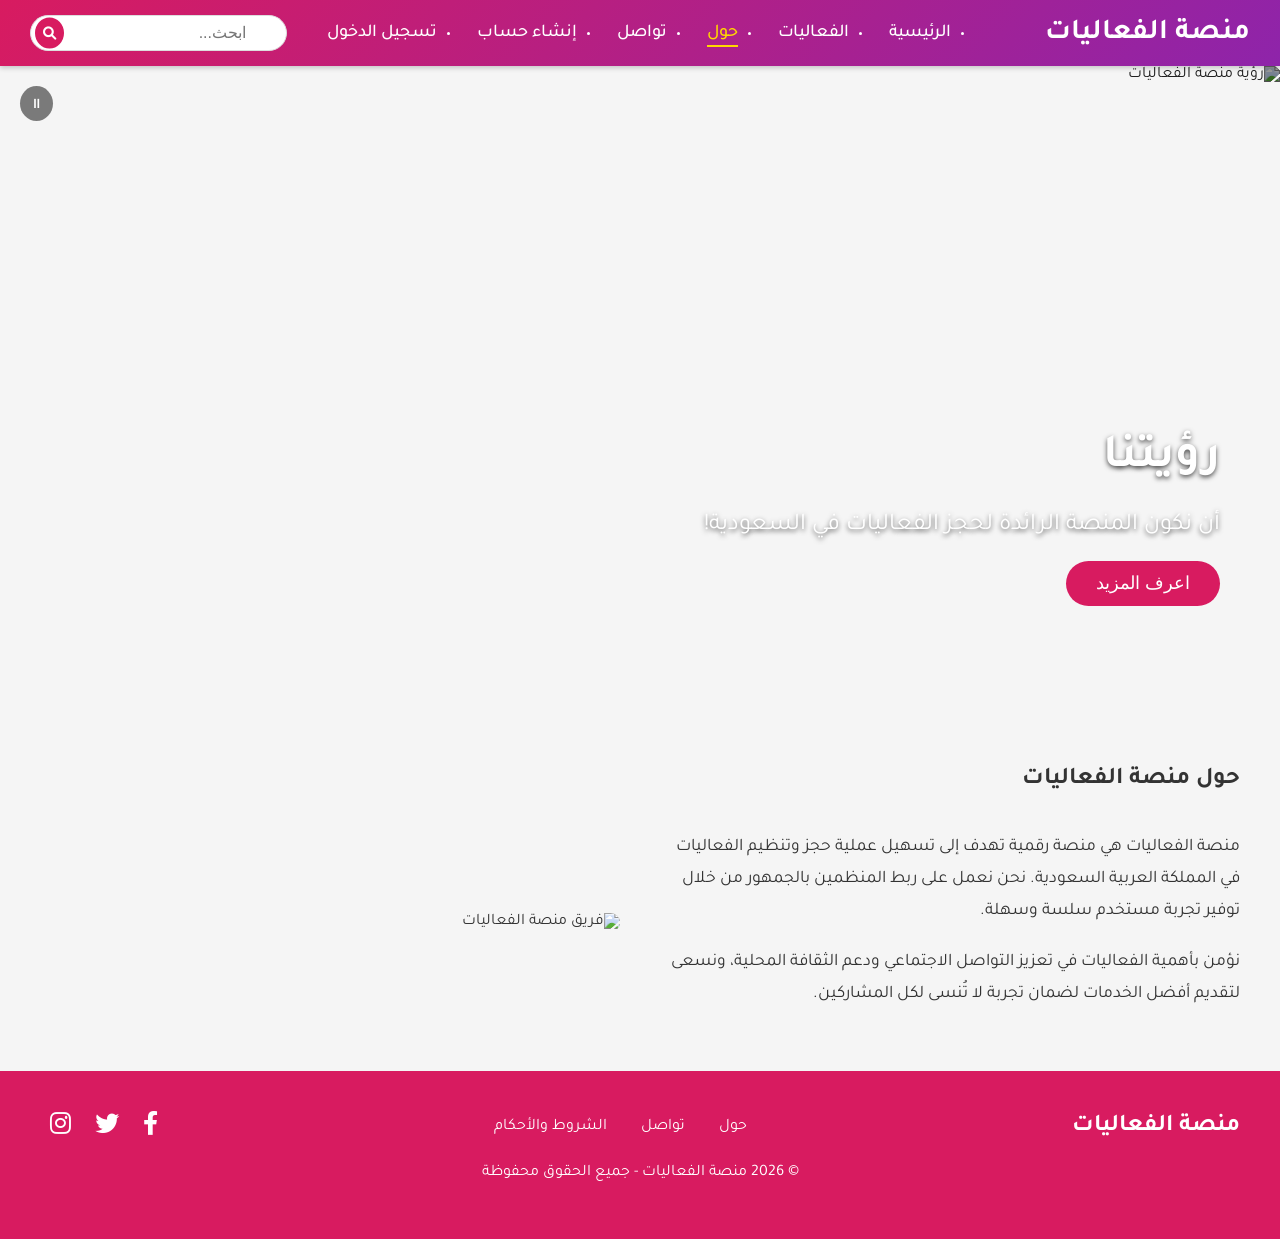
==== about.html @ 71f88ecf "Initial commit" ====
<!DOCTYPE html>
<html lang="ar">
<head>
    <meta charset="UTF-8" />
    <meta name="viewport" content="width=device-width, initial-scale=1.0" />
    <meta name="description" content="تعرف على منصة الفعاليات ومهمتنا ورؤيتنا" />
    <meta name="keywords" content="حول منصة الفعاليات, رؤية, مهمة" />
    <title data-lang-ar="حول - منصة الفعاليات" data-lang-en="About - Events Platform">حول - منصة الفعاليات</title>
    <link rel="stylesheet" href="https://fonts.googleapis.com/css2?family=Tajawal:wght@400;500;700&display=swap" />
    <link rel="stylesheet" href="https://cdnjs.cloudflare.com/ajax/libs/font-awesome/6.0.0-beta3/css/all.min.css" />
    <link rel="stylesheet" href="styles.css" />
</head>
<body>
    <header>
        <div class="logo">
            <h1 data-lang-ar="منصة الفعاليات" data-lang-en="Events Platform">منصة الفعاليات</h1>
        </div>
        <nav aria-label="التنقل الرئيسي">
            <ul>
                <li><a href="index.html" data-lang-ar="الرئيسية" data-lang-en="Home">الرئيسية</a></li>
                <li><a href="events.html" data-lang-ar="الفعاليات" data-lang-en="Events">الفعاليات</a></li>
                <li><a href="about.html" class="active" data-lang-ar="حول" data-lang-en="About">حول</a></li>
                <li><a href="contact.html" data-lang-ar="تواصل" data-lang-en="Contact">تواصل</a></li>
                <li><a href="signup.html" data-lang-ar="إنشاء حساب" data-lang-en="Sign Up">إنشاء حساب</a></li>
                <li><a href="login.html" data-lang-ar="تسجيل الدخول" data-lang-en="Login">تسجيل الدخول</a></li>
            </ul>
            <div class="header-search">
                <input type="text" id="header-search" placeholder="ابحث..." aria-label="البحث في الموقع" data-lang-ar-placeholder="ابحث..." data-lang-en-placeholder="Search..." />
                <button class="btn-search" aria-label="بحث"><i class="fas fa-search"></i></button>
            </div>
            <!-- <div class="language-switcher">
                <select id="language-switcher" aria-label="اختيار اللغة">
                    <option value="ar">عربي</option>
                    <option value="en">English</option>
                </select>
            </div> -->
        </nav>
    </header>

    <main>
        <section id="about-slider" class="slider-container" aria-label="سلايدر حول المنصة">
            <button class="pause-slider" aria-label="إيقاف السلايدر">⏸</button>
            <div class="slider">
                <div class="slide active">
                    <img src="https://images.unsplash.com/photo-1506152983158-b4a74a01c721" alt="رؤية منصة الفعاليات" loading="lazy" />
                    <div class="slide-caption">
                        <h2 data-lang-ar="رؤيتنا" data-lang-en="Our Vision">رؤيتنا</h2>
                        <p data-lang-ar="أن نكون المنصة الرائدة لحجز الفعاليات في السعودية!" data-lang-en="To be the leading platform for booking events in Saudi Arabia!">أن نكون المنصة الرائدة لحجز الفعاليات في السعودية!</p>
                        <button class="btn" data-lang-ar="اعرف المزيد" data-lang-en="Learn More">اعرف المزيد</button>
                    </div>
                </div>
                <div class="slide">
                    <img src="https://images.unsplash.com/photo-1515169067868-5387ec356754" alt="مهمة منصة الفعاليات" loading="lazy" />
                    <div class="slide-caption">
                        <h2 data-lang-ar="مهمتنا" data-lang-en="Our Mission">مهمتنا</h2>
                        <p data-lang-ar="دعم المجتمع من خلال تنظيم فعاليات ثقافية وترفيهية!" data-lang-en="Support the community by organizing cultural and entertainment events!">دعم المجتمع من خلال تنظيم فعاليات ثقافية وترفيهية!</p>
                        <button class="btn" data-lang-ar="اعرف المزيد" data-lang-en="Learn More">اعرف المزيد</button>
                    </div>
                </div>
            </div>
            <div class="slider-dots" role="tablist"></div>
        </section>

        <section id="about-details" class="container">
            <h2 data-lang-ar="حول منصة الفعاليات" data-lang-en="About Events Platform">حول منصة الفعاليات</h2>
            <div class="about-content">
                <div class="about-text">
                    <p data-lang-ar="منصة الفعاليات هي منصة رقمية تهدف إلى تسهيل عملية حجز وتنظيم الفعاليات في المملكة العربية السعودية. نحن نعمل على ربط المنظمين بالجمهور من خلال توفير تجربة مستخدم سلسة وسهلة." data-lang-en="Events Platform is a digital platform aimed at facilitating the booking and organization of events in Saudi Arabia. We work to connect organizers with the audience through a seamless and easy user experience.">منصة الفعاليات هي منصة رقمية تهدف إلى تسهيل عملية حجز وتنظيم الفعاليات في المملكة العربية السعودية. نحن نعمل على ربط المنظمين بالجمهور من خلال توفير تجربة مستخدم سلسة وسهلة.</p>
                    <p data-lang-ar="نؤمن بأهمية الفعاليات في تعزيز التواصل الاجتماعي ودعم الثقافة المحلية، ونسعى لتقديم أفضل الخدمات لضمان تجربة لا تُنسى لكل المشاركين." data-lang-en="We believe in the importance of events in enhancing social interaction and supporting local culture, and we strive to provide the best services to ensure an unforgettable experience for all participants.">نؤمن بأهمية الفعاليات في تعزيز التواصل الاجتماعي ودعم الثقافة المحلية، ونسعى لتقديم أفضل الخدمات لضمان تجربة لا تُنسى لكل المشاركين.</p>
                </div>
                <div class="about-image">
                    <img src="https://images.unsplash.com/photo-1515169067868-5387ec356754" alt="فريق منصة الفعاليات" loading="lazy" />
                </div>
            </div>
        </section>
    </main>

    <footer>
        <div class="footer-content container">
            <div class="footer-logo">
                <h2 data-lang-ar="منصة الفعاليات" data-lang-en="Events Platform">منصة الفعاليات</h2>
            </div>
            <div class="footer-links">
                <a href="about.html" data-lang-ar="حول" data-lang-en="About">حول</a>
                <a href="contact.html" data-lang-ar="تواصل" data-lang-en="Contact">تواصل</a>
                <a href="terms.html" data-lang-ar="الشروط والأحكام" data-lang-en="Terms and Conditions">الشروط والأحكام</a>
            </div>
            <div class="footer-social">
                <a href="https://facebook.com" aria-label="فيسبوك"><i class="fab fa-facebook-f"></i></a>
                <a href="https://twitter.com" aria-label="تويتر"><i class="fab fa-twitter"></i></a>
                <a href="https://instagram.com" aria-label="إنستغرام"><i class="fab fa-instagram"></i></a>
            </div>
        </div>
        <p data-lang-ar="© 2025 منصة الفعاليات - جميع الحقوق محفوظة" data-lang-en="© 2025 Events Platform - All Rights Reserved">
            © <script>document.write(new Date().getFullYear())</script> منصة الفعاليات - جميع الحقوق محفوظة
        </p>
    </footer>

    <script src="slider.js"></script>
</body>
</html>
---- styles.css ----
/* استيراد الخطوط */
@import url('https://fonts.googleapis.com/css2?family=Tajawal:wght@400;500;700&display=swap');

/* المتغيرات */
:root {
    --primary-color: #d81b60; /* وردي غامق */
    --secondary-color: #8e24aa; /* بنفسجي */
    --accent-color: #ffd700; /* ذهبي */
    --text-color: #333;
    --background-color: #f5f5f5;
}

/* إعدادات عامة */
body {
    font-family: 'Tajawal', sans-serif;
    margin: 0;
    padding: 0;
    background: var(--background-color);
    color: var(--text-color);
    direction: rtl;
}

.container {
    max-width: 1200px;
    margin: 0 auto;
    padding: 0 20px;
}

/* الهيدر */
header {
    background: linear-gradient(135deg, var(--primary-color), var(--secondary-color));
    color: white;
    padding: 15px 30px;
    display: flex;
    justify-content: space-between;
    align-items: center;
    position: sticky;
    top: 0;
    z-index: 1000;
    box-shadow: 0 2px 5px rgba(0, 0, 0, 0.2);
}

.logo h1 {
    font-size: 1.8rem;
    margin: 0;
    color: white;
}

nav {
    display: flex;
    align-items: center;
    gap: 20px;
}

nav ul {
    margin: 0;
    padding: 0;
    display: flex;
    align-items: center;
}

nav ul li {
    margin: 0 20px;
}

nav ul li a {
    color: white;
    text-decoration: none;
    font-size: 18px;
    font-weight: 500;
    position: relative;
    transition: color 0.3s ease;
}

nav ul li a:hover, nav ul li a.active {
    color: var(--accent-color);
}

nav ul li a.active::after {
    content: '';
    position: absolute;
    width: 100%;
    height: 2px;
    background: var(--accent-color);
    bottom: -5px;
    left: 0;
}

/* البحث في الهيدر */
.header-search {
    display: flex;
    align-items: center;
    position: relative;
}

.header-search input {
    padding: 8px 40px 8px 15px;
    border: 1px solid #ddd;
    border-radius: 25px;
    outline: none;
    font-size: 1rem;
    transition: border 0.3s ease;
}

.header-search input:focus {
    border-color: var(--primary-color);
}

.header-search .btn-search {
    position: absolute;
    left: 5px;
    top: 50%;
    transform: translateY(-50%);
    background: var(--primary-color);
    color: white;
    border: none;
    padding: 8px;
    border-radius: 50%;
    cursor: pointer;
    transition: background 0.3s ease;
}

.header-search .btn-search:hover {
    background: var(--secondary-color);
}

/* تبديل اللغة */
.language-switcher select {
    padding: 8px;
    border: none;
    border-radius: 5px;
    background: white;
    color: var(--text-color);
    font-size: 1rem;
    cursor: pointer;
}

/* السلايدر العام */
.slider-container {
    position: relative;
    width: 100%;
    height: 600px;
    overflow: hidden;
    margin-bottom: 40px;
}

.slider {
    width: 100%;
    height: 100%;
}

.slide {
    display: none;
    width: 100%;
    height: 100%;
    position: relative;
}

.slide.active {
    display: block;
    animation: fadeIn 0.5s ease;
}

.slide img {
    width: 100%;
    height: 100%;
    object-fit: cover;
    filter: brightness(60%);
}

.slide-caption {
    position: absolute;
    bottom: 60px;
    right: 60px;
    color: white;
    text-align: right;
    max-width: 600px;
    text-shadow: 0 2px 5px rgba(0, 0, 0, 0.7);
    transform: translateY(20px);
    opacity: 0;
    animation: slideUp 0.5s ease forwards 0.3s;
}

.slide-caption h2 {
    font-size: 3rem;
    margin-bottom: 15px;
}

.slide-caption p {
    font-size: 1.5rem;
    margin-bottom: 20px;
}

.btn {
    background: var(--primary-color);
    color: white;
    padding: 12px 30px;
    border: none;
    border-radius: 25px;
    cursor: pointer;
    font-size: 1.1rem;
    transition: background 0.3s ease, transform 0.3s ease;
}

.btn:hover {
    background: var(--secondary-color);
    transform: translateY(-2px);
}

.slider-dots {
    position: absolute;
    bottom: 20px;
    right: 50%;
    transform: translateX(50%);
    display: flex;
    gap: 10px;
}

.slider-dots .dot {
    width: 12px;
    height: 12px;
    background: rgba(255, 255, 255, 0.5);
    border-radius: 50%;
    cursor: pointer;
    transition: background 0.3s ease;
}

.slider-dots .dot.active {
    background: var(--accent-color);
}

.pause-slider {
    position: absolute;
    top: 20px;
    left: 20px;
    background: rgba(0, 0, 0, 0.5);
    color: white;
    border: none;
    padding: 10px;
    cursor: pointer;
    border-radius: 50%;
    transition: background 0.3s ease;
}

.pause-slider:hover {
    background: var(--primary-color);
}

/* السلايدر الثانوي */
#coming-events {
    padding: 40px 0;
    background: #fff;
}

.secondary-slider {
    position: relative;
    width: 100%;
    height: 400px;
    overflow: hidden;
}

.secondary-slider .slide img {
    height: 300px;
    width: 100%;
    border-radius: 15px;
    object-fit: cover;
}

.secondary-slider .slide-caption {
    bottom: 20px;
    right: 20px;
    max-width: 400px;
    text-shadow: 0 1px 3px rgba(0, 0, 0, 0.5);
}

.secondary-slider .slide-caption h3 {
    font-size: 1.8rem;
}

.secondary-slider .slide-caption p {
    font-size: 1rem;
}

/* قسم البحث */
#search {
    padding: 40px 0;
    text-align: center;
}

#search h2 {
    font-size: 2.5rem;
    margin-bottom: 20px;
}

.search-bar {
    display: flex;
    max-width: 600px;
    margin: 0 auto;
    position: relative;
}

#search-box {
    width: 100%;
    padding: 15px 50px 15px 20px;
    font-size: 1rem;
    border: 1px solid #ddd;
    border-radius: 25px;
    outline: none;
    transition: border 0.3s ease, box-shadow 0.3s ease;
}

#search-box:focus {
    border-color: var(--primary-color);
    box-shadow: 0 0 5px rgba(216, 27, 96, 0.3);
}

.btn-search {
    position: absolute;
    left: 5px;
    top: 50%;
    transform: translateY(-50%);
    background: var(--primary-color);
    color: white;
    border: none;
    padding: 10px 15px;
    border-radius: 50%;
    cursor: pointer;
    transition: background 0.3s ease;
}

.btn-search:hover {
    background: var(--secondary-color);
}

/* النشرة البريدية */
#newsletter {
    padding: 40px 0;
    background: #f9f9f9;
    text-align: center;
    border-radius: 15px;
    margin: 20px 0;
}

.newsletter-form {
    display: flex;
    max-width: 600px;
    margin: 20px auto;
    gap: 10px;
}

.newsletter-form input {
    flex: 1;
    padding: 15px;
    border: 1px solid #ddd;
    border-radius: 25px;
    outline: none;
}

.newsletter-form .btn {
    padding: 15px 30px;
}

/* قسم حول */
#about-details {
    padding: 40px 0;
}

.about-content {
    display: flex;
    gap: 40px;
    align-items: center;
}

.about-text {
    flex: 1;
}

.about-text p {
    font-size: 1.1rem;
    line-height: 1.8;
    margin-bottom: 20px;
}

.about-image {
    flex: 1;
}

.about-image img {
    width: 100%;
    border-radius: 15px;
    object-fit: cover;
}

/* قسم الفعاليات */
#events-list {
    padding: 40px 0;
}

.events-grid {
    display: grid;
    grid-template-columns: repeat(auto-fit, minmax(300px, 1fr));
    gap: 20px;
}

.event-card {
    background: white;
    border-radius: 15px;
    overflow: hidden;
    box-shadow: 0 4px 10px rgba(0, 0, 0, 0.1);
    transition: transform 0.3s ease, box-shadow 0.3s ease;
}

.event-card:hover {
    transform: translateY(-10px);
    box-shadow: 0 8px 20px rgba(0, 0, 0, 0.2);
}

.event-card img {
    width: 100%;
    height: 200px;
    object-fit: cover;
}

.event-info {
    padding: 20px;
}

.event-info h3 {
    font-size: 1.5rem;
    margin-bottom: 10px;
    color: var(--primary-color);
}

.event-info p {
    font-size: 1rem;
    color: #666;
    margin-bottom: 10px;
}

/* نموذج التواصل */
#contact-form {
    padding: 40px 0;
    text-align: center;
}

#contact-form h2 {
    font-size: 2.5rem;
    margin-bottom: 20px;
}

#contact-form form {
    max-width: 600px;
    margin: 0 auto;
    display: flex;
    flex-direction: column;
    gap: 20px;
}

.form-group {
    text-align: right;
}

.form-group label {
    font-size: 1.1rem;
    margin-bottom: 5px;
    display: block;
}

.form-group input,
.form-group textarea {
    width: 100%;
    padding: 15px;
    border: 1px solid #ddd;
    border-radius: 10px;
    font-size: 1rem;
    outline: none;
    transition: border 0.3s ease;
}

.form-group input:focus,
.form-group textarea:focus {
    border-color: var(--primary-color);
}

.form-group textarea {
    height: 150px;
    resize: vertical;
}

.form-message {
    margin-top: 10px;
    font-size: 1rem;
    color: green;
}

.form-message.error {
    color: red;
}

/* نموذج إنشاء حساب/تسجيل الدخول */
#auth-section {
    padding: 40px 0;
    text-align: center;
}

.auth-container {
    display: flex;
    gap: 40px;
    justify-content: center;
    flex-wrap: wrap;
}

.auth-form {
    background: white;
    padding: 30px;
    border-radius: 15px;
    box-shadow: 0 4px 10px rgba(0, 0, 0, 0.1);
    max-width: 400px;
    width: 100%;
}

.auth-form h2 {
    font-size: 2rem;
    margin-bottom: 20px;
    color: var(--primary-color);
}

.auth-form form {
    display: flex;
    flex-direction: column;
    gap: 20px;
}

.auth-link {
    margin-top: 15px;
    font-size: 1rem;
    color: var(--text-color);
}

.auth-link a {
    color: var(--primary-color);
    text-decoration: none;
    font-weight: 500;
    transition: color 0.3s ease;
}

.auth-link a:hover {
    color: var(--secondary-color);
}

/* التذييل */
footer {
    background: var(--primary-color);
    color: white;
    padding: 40px 20px;
    text-align: center;
}

.footer-content {
    display: flex;
    justify-content: space-between;
    align-items: center;
    flex-wrap: wrap;
    margin-bottom: 20px;
}

.footer-logo h2 {
    font-size: 1.5rem;
    margin: 0;
}

.footer-links a {
    color: white;
    margin: 0 15px;
    text-decoration: none;
    transition: color 0.3s ease;
}

.footer-links a:hover {
    color: var(--accent-color);
}

.footer-social a {
    color: white;
    margin: 0 10px;
    font-size: 1.5rem;
    transition: color 0.3s ease;
}

.footer-social a:hover {
    color: var(--accent-color);
}

/* الرسوم المتحركة */
@keyframes fadeIn {
    from { opacity: 0; }
    to { opacity: 1; }
}

@keyframes slideUp {
    from { transform: translateY(20px); opacity: 0; }
    to { transform: translateY(0); opacity: 1; }
}

/* الاستجابة */
@media (max-width: 768px) {
    .slider-container {
        height: 400px;
    }

    .slide-caption {
        right: 20px;
        bottom: 20px;
        max-width: 300px;
    }

    .slide-caption h2 {
        font-size: 2rem;
    }

    .slide-caption p {
        font-size: 1rem;
    }

    .secondary-slider {
        height: 300px;
    }

    .secondary-slider .slide img {
        height: 200px;
    }

    .footer-content {
        flex-direction: column;
        gap: 20px;
    }

    nav {
        flex-direction: column;
        gap: 10px;
    }

    nav ul {
        flex-direction: column;
        gap: 10px;
    }

    nav ul li {
        margin: 10px 0;
    }

    .about-content {
        flex-direction: column;
        gap: 20px;
    }

    .auth-container {
        flex-direction: column;
        gap: 20px;
    }

    .auth-form {
        max-width: 100%;
    }
}

@media (max-width: 576px) {
    .slide-caption h2 {
        font-size: 1.5rem;
    }

    .slide-caption p {
        font-size: 0.9rem;
    }

    .btn {
        padding: 10px 20px;
        font-size: 0.9rem;
    }

    .auth-form {
        padding: 20px;
    }

    .auth-form h2 {
        font-size: 1.5rem;
    }

    .auth-link {
        font-size: 0.9rem;
    }
}
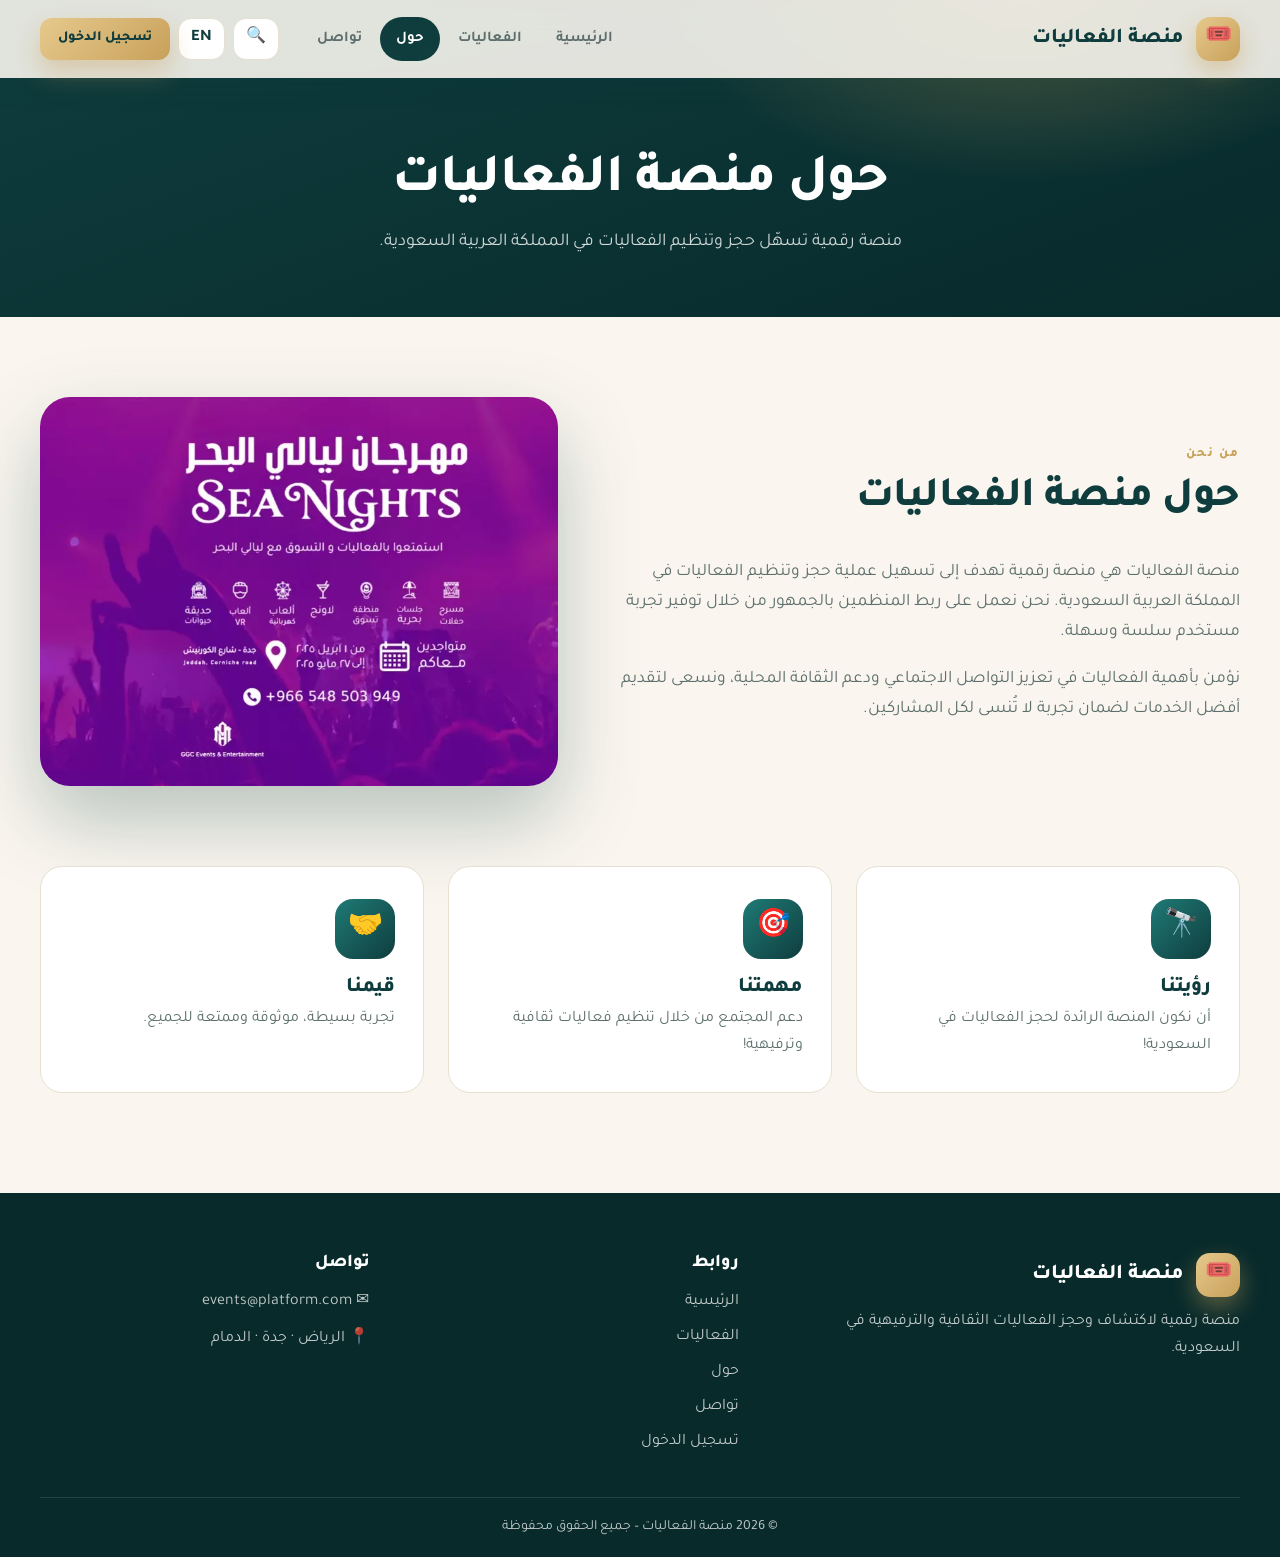
==== commit ff0c13f9: "Premium bilingual redesign: cinematic slider, search, favourites, accounts and ticket booking" ====
--- a/about.html
+++ b/about.html
@@ -1,101 +1,36 @@
 <!DOCTYPE html>
-<html lang="ar">
+<html lang="ar" dir="rtl">
 <head>
-    <meta charset="UTF-8" />
-    <meta name="viewport" content="width=device-width, initial-scale=1.0" />
-    <meta name="description" content="تعرف على منصة الفعاليات ومهمتنا ورؤيتنا" />
-    <meta name="keywords" content="حول منصة الفعاليات, رؤية, مهمة" />
-    <title data-lang-ar="حول - منصة الفعاليات" data-lang-en="About - Events Platform">حول - منصة الفعاليات</title>
-    <link rel="stylesheet" href="https://fonts.googleapis.com/css2?family=Tajawal:wght@400;500;700&display=swap" />
-    <link rel="stylesheet" href="https://cdnjs.cloudflare.com/ajax/libs/font-awesome/6.0.0-beta3/css/all.min.css" />
-    <link rel="stylesheet" href="styles.css" />
+  <meta charset="UTF-8" />
+  <meta name="viewport" content="width=device-width, initial-scale=1.0" />
+  <title>منصة الفعاليات</title>
+  <meta name="description" content="منصة رقمية تسهّل حجز وتنظيم الفعاليات في المملكة العربية السعودية" />
+  <meta name="theme-color" content="#0f3d3e" />
+  <link rel="preconnect" href="https://fonts.googleapis.com" />
+  <link rel="preconnect" href="https://fonts.gstatic.com" crossorigin />
+  <link href="https://fonts.googleapis.com/css2?family=Plus+Jakarta+Sans:wght@400;500;600;700;800&family=Tajawal:wght@400;500;700;800&display=swap" rel="stylesheet" />
+  <link rel="stylesheet" href="styles.css" />
+  <script src="assets/data.js" defer></script>
+  <script src="assets/app.js" defer></script>
 </head>
-<body>
-    <header>
-        <div class="logo">
-            <h1 data-lang-ar="منصة الفعاليات" data-lang-en="Events Platform">منصة الفعاليات</h1>
-        </div>
-        <nav aria-label="التنقل الرئيسي">
-            <ul>
-                <li><a href="index.html" data-lang-ar="الرئيسية" data-lang-en="Home">الرئيسية</a></li>
-                <li><a href="events.html" data-lang-ar="الفعاليات" data-lang-en="Events">الفعاليات</a></li>
-                <li><a href="about.html" class="active" data-lang-ar="حول" data-lang-en="About">حول</a></li>
-                <li><a href="contact.html" data-lang-ar="تواصل" data-lang-en="Contact">تواصل</a></li>
-                <li><a href="signup.html" data-lang-ar="إنشاء حساب" data-lang-en="Sign Up">إنشاء حساب</a></li>
-                <li><a href="login.html" data-lang-ar="تسجيل الدخول" data-lang-en="Login">تسجيل الدخول</a></li>
-            </ul>
-            <div class="header-search">
-                <input type="text" id="header-search" placeholder="ابحث..." aria-label="البحث في الموقع" data-lang-ar-placeholder="ابحث..." data-lang-en-placeholder="Search..." />
-                <button class="btn-search" aria-label="بحث"><i class="fas fa-search"></i></button>
-            </div>
-            <!-- <div class="language-switcher">
-                <select id="language-switcher" aria-label="اختيار اللغة">
-                    <option value="ar">عربي</option>
-                    <option value="en">English</option>
-                </select>
-            </div> -->
-        </nav>
-    </header>
-
-    <main>
-        <section id="about-slider" class="slider-container" aria-label="سلايدر حول المنصة">
-            <button class="pause-slider" aria-label="إيقاف السلايدر">⏸</button>
-            <div class="slider">
-                <div class="slide active">
-                    <img src="https://images.unsplash.com/photo-1506152983158-b4a74a01c721" alt="رؤية منصة الفعاليات" loading="lazy" />
-                    <div class="slide-caption">
-                        <h2 data-lang-ar="رؤيتنا" data-lang-en="Our Vision">رؤيتنا</h2>
-                        <p data-lang-ar="أن نكون المنصة الرائدة لحجز الفعاليات في السعودية!" data-lang-en="To be the leading platform for booking events in Saudi Arabia!">أن نكون المنصة الرائدة لحجز الفعاليات في السعودية!</p>
-                        <button class="btn" data-lang-ar="اعرف المزيد" data-lang-en="Learn More">اعرف المزيد</button>
-                    </div>
-                </div>
-                <div class="slide">
-                    <img src="https://images.unsplash.com/photo-1515169067868-5387ec356754" alt="مهمة منصة الفعاليات" loading="lazy" />
-                    <div class="slide-caption">
-                        <h2 data-lang-ar="مهمتنا" data-lang-en="Our Mission">مهمتنا</h2>
-                        <p data-lang-ar="دعم المجتمع من خلال تنظيم فعاليات ثقافية وترفيهية!" data-lang-en="Support the community by organizing cultural and entertainment events!">دعم المجتمع من خلال تنظيم فعاليات ثقافية وترفيهية!</p>
-                        <button class="btn" data-lang-ar="اعرف المزيد" data-lang-en="Learn More">اعرف المزيد</button>
-                    </div>
-                </div>
-            </div>
-            <div class="slider-dots" role="tablist"></div>
-        </section>
-
-        <section id="about-details" class="container">
-            <h2 data-lang-ar="حول منصة الفعاليات" data-lang-en="About Events Platform">حول منصة الفعاليات</h2>
-            <div class="about-content">
-                <div class="about-text">
-                    <p data-lang-ar="منصة الفعاليات هي منصة رقمية تهدف إلى تسهيل عملية حجز وتنظيم الفعاليات في المملكة العربية السعودية. نحن نعمل على ربط المنظمين بالجمهور من خلال توفير تجربة مستخدم سلسة وسهلة." data-lang-en="Events Platform is a digital platform aimed at facilitating the booking and organization of events in Saudi Arabia. We work to connect organizers with the audience through a seamless and easy user experience.">منصة الفعاليات هي منصة رقمية تهدف إلى تسهيل عملية حجز وتنظيم الفعاليات في المملكة العربية السعودية. نحن نعمل على ربط المنظمين بالجمهور من خلال توفير تجربة مستخدم سلسة وسهلة.</p>
-                    <p data-lang-ar="نؤمن بأهمية الفعاليات في تعزيز التواصل الاجتماعي ودعم الثقافة المحلية، ونسعى لتقديم أفضل الخدمات لضمان تجربة لا تُنسى لكل المشاركين." data-lang-en="We believe in the importance of events in enhancing social interaction and supporting local culture, and we strive to provide the best services to ensure an unforgettable experience for all participants.">نؤمن بأهمية الفعاليات في تعزيز التواصل الاجتماعي ودعم الثقافة المحلية، ونسعى لتقديم أفضل الخدمات لضمان تجربة لا تُنسى لكل المشاركين.</p>
-                </div>
-                <div class="about-image">
-                    <img src="https://images.unsplash.com/photo-1515169067868-5387ec356754" alt="فريق منصة الفعاليات" loading="lazy" />
-                </div>
-            </div>
-        </section>
-    </main>
-
-    <footer>
-        <div class="footer-content container">
-            <div class="footer-logo">
-                <h2 data-lang-ar="منصة الفعاليات" data-lang-en="Events Platform">منصة الفعاليات</h2>
-            </div>
-            <div class="footer-links">
-                <a href="about.html" data-lang-ar="حول" data-lang-en="About">حول</a>
-                <a href="contact.html" data-lang-ar="تواصل" data-lang-en="Contact">تواصل</a>
-                <a href="terms.html" data-lang-ar="الشروط والأحكام" data-lang-en="Terms and Conditions">الشروط والأحكام</a>
-            </div>
-            <div class="footer-social">
-                <a href="https://facebook.com" aria-label="فيسبوك"><i class="fab fa-facebook-f"></i></a>
-                <a href="https://twitter.com" aria-label="تويتر"><i class="fab fa-twitter"></i></a>
-                <a href="https://instagram.com" aria-label="إنستغرام"><i class="fab fa-instagram"></i></a>
-            </div>
-        </div>
-        <p data-lang-ar="© 2025 منصة الفعاليات - جميع الحقوق محفوظة" data-lang-en="© 2025 Events Platform - All Rights Reserved">
-            © <script>document.write(new Date().getFullYear())</script> منصة الفعاليات - جميع الحقوق محفوظة
-        </p>
-    </footer>
-
-    <script src="slider.js"></script>
+<body data-page="about" class="inner">
+  <header id="site-header"></header>
+  <main>
+    <div class="page-head"><div class="container"><h1 data-i18n="about.t"></h1><p data-i18n="about.p"></p></div></div>
+    <section>
+      <div class="container about-grid">
+        <div class="reveal"><div class="sec-head"><div><span class="k" data-i18n="about.h"></span><h2 data-i18n="about.t"></h2></div></div><p data-i18n="about.p1"></p><p data-i18n="about.p2"></p></div>
+        <div class="about-img reveal"><img src="images/sea-nights.jpeg" alt="" /></div>
+      </div>
+    </section>
+    <section style="padding-top:0">
+      <div class="container vm">
+        <div class="step reveal"><div class="ic">🔭</div><h3 data-i18n="vision.t"></h3><p data-i18n="vision.p"></p></div>
+        <div class="step reveal"><div class="ic">🎯</div><h3 data-i18n="mission.t"></h3><p data-i18n="mission.p"></p></div>
+        <div class="step reveal"><div class="ic">🤝</div><h3 data-i18n="val.t"></h3><p data-i18n="val.p"></p></div>
+      </div>
+    </section>
+  </main>
+  <footer id="site-footer"></footer>
 </body>
 </html>
--- a/styles.css
+++ b/styles.css
@@ -1,692 +1,301 @@
-/* استيراد الخطوط */
-@import url('https://fonts.googleapis.com/css2?family=Tajawal:wght@400;500;700&display=swap');
-
-/* المتغيرات */
+/* ==========================================================================
+   Events Platform – منصة الفعاليات
+   Light, elegant design system: deep teal, warm sand and gold. Bilingual (RTL/LTR).
+   ========================================================================== */
 :root {
-    --primary-color: #d81b60; /* وردي غامق */
-    --secondary-color: #8e24aa; /* بنفسجي */
-    --accent-color: #ffd700; /* ذهبي */
-    --text-color: #333;
-    --background-color: #f5f5f5;
+  --ink: #10201f;
+  --muted: #5d6f6c;
+  --teal: #0f3d3e;
+  --teal-2: #17595a;
+  --teal-3: #1f7a76;
+  --sand: #faf6ef;
+  --sand-2: #f2eadb;
+  --paper: #ffffff;
+  --line: #e7dfd0;
+  --gold: #c8a15a;
+  --gold-2: #e6c98d;
+  --coral: #e06c4f;
+  --ok: #2e9c70;
+  --radius: 22px;
+  --shadow: 0 18px 50px rgba(15, 61, 62, 0.12);
+  --shadow-lg: 0 34px 80px rgba(15, 61, 62, 0.28);
+  --font: "Plus Jakarta Sans", "Tajawal", system-ui, -apple-system, "Segoe UI", sans-serif;
+  --font-ar: "Tajawal", "Plus Jakarta Sans", system-ui, sans-serif;
 }
-
-/* إعدادات عامة */
-body {
-    font-family: 'Tajawal', sans-serif;
-    margin: 0;
-    padding: 0;
-    background: var(--background-color);
-    color: var(--text-color);
-    direction: rtl;
+* { box-sizing: border-box; }
+html { scroll-behavior: smooth; }
+body { margin: 0; font-family: var(--font); color: var(--ink); background: var(--sand); line-height: 1.7; -webkit-font-smoothing: antialiased; }
+html[lang="ar"] body { font-family: var(--font-ar); }
+img { max-width: 100%; display: block; }
+a { color: inherit; text-decoration: none; }
+button, input, select, textarea { font: inherit; }
+h1, h2, h3, h4 { margin: 0; line-height: 1.2; font-weight: 800; letter-spacing: -0.01em; }
+.container { width: min(1200px, 100% - 40px); margin-inline: auto; }
+.ltr { direction: ltr; unicode-bidi: embed; }
+
+.progress { position: fixed; inset: 0 0 auto 0; z-index: 300; height: 3px; background: linear-gradient(90deg, var(--gold), var(--coral)); transform: scaleX(0); transform-origin: left; }
+html[dir="rtl"] .progress { transform-origin: right; }
+
+/* ---------- Header ---------- */
+.site-header { position: fixed; inset: 0 0 auto 0; z-index: 200; transition: background 0.3s, box-shadow 0.3s, backdrop-filter 0.3s; }
+.site-header.solid, body.inner .site-header { background: rgba(250, 246, 239, 0.9); backdrop-filter: saturate(1.5) blur(14px); box-shadow: 0 8px 30px rgba(15, 61, 62, 0.08); }
+.nav { display: flex; align-items: center; gap: 22px; height: 78px; }
+.brand { display: flex; align-items: center; gap: 12px; font-weight: 800; font-size: 21px; color: #fff; transition: color 0.3s; }
+.site-header.solid .brand, body.inner .brand { color: var(--teal); }
+.brand-mark { display: grid; place-items: center; width: 44px; height: 44px; font-size: 22px; border-radius: 14px; background: linear-gradient(135deg, var(--gold-2), var(--gold)); box-shadow: 0 10px 24px rgba(200, 161, 90, 0.45); }
+.nav ul { display: flex; gap: 2px; margin: 0; margin-inline-start: auto; padding: 0; list-style: none; }
+.nav ul a { display: block; padding: 9px 16px; font-weight: 700; font-size: 15px; color: rgba(255, 255, 255, 0.88); border-radius: 999px; transition: all 0.2s; }
+.site-header.solid .nav ul a, body.inner .nav ul a { color: var(--muted); }
+.nav ul a:hover { background: rgba(255, 255, 255, 0.16); color: #fff; }
+.site-header.solid .nav ul a:hover, body.inner .nav ul a:hover { background: var(--sand-2); color: var(--teal); }
+.nav ul a.active { color: var(--teal); background: #fff; }
+.site-header.solid .nav ul a.active, body.inner .nav ul a.active { color: #fff; background: var(--teal); }
+.nav-tools { display: flex; align-items: center; gap: 8px; }
+.icon-btn { display: grid; place-items: center; min-width: 42px; height: 42px; padding: 0 12px; font-size: 16px; font-weight: 800; color: #fff; cursor: pointer; border: 1px solid rgba(255, 255, 255, 0.35); border-radius: 13px; background: rgba(255, 255, 255, 0.12); transition: all 0.2s; }
+.site-header.solid .icon-btn, body.inner .icon-btn { color: var(--teal); border-color: var(--line); background: #fff; }
+.icon-btn:hover { transform: translateY(-2px); }
+.user-chip { position: relative; }
+.avatar { display: grid; place-items: center; width: 42px; height: 42px; font-weight: 800; color: #fff; cursor: pointer; border: 0; border-radius: 50%; background: linear-gradient(135deg, var(--teal-3), var(--teal)); box-shadow: 0 8px 20px rgba(15, 61, 62, 0.35); }
+.menu { position: absolute; inset-inline-end: 0; top: 52px; display: none; min-width: 220px; padding: 8px; border: 1px solid var(--line); border-radius: 16px; background: #fff; box-shadow: var(--shadow); }
+.menu.open { display: block; animation: pop 0.2s; }
+.menu a, .menu button { display: block; width: 100%; padding: 10px 14px; text-align: start; font-weight: 700; color: var(--ink); cursor: pointer; border: 0; border-radius: 10px; background: transparent; }
+.menu a:hover, .menu button:hover { background: var(--sand); }
+.menu .who { padding: 10px 14px; color: var(--muted); font-size: 13.5px; border-bottom: 1px solid var(--line); margin-bottom: 6px; }
+.burger { display: none; }
+
+/* ---------- Buttons ---------- */
+.btn { display: inline-flex; align-items: center; justify-content: center; gap: 9px; padding: 13px 26px; font-weight: 800; font-size: 15.5px; color: #fff; cursor: pointer; border: 0; border-radius: 14px; background: linear-gradient(135deg, var(--teal-3), var(--teal)); box-shadow: 0 12px 26px rgba(15, 61, 62, 0.3); transition: transform 0.18s, box-shadow 0.18s, filter 0.18s; }
+.btn:hover { transform: translateY(-3px); box-shadow: 0 18px 34px rgba(15, 61, 62, 0.36); }
+.btn:active { transform: scale(0.97); }
+.btn.gold { color: var(--teal); background: linear-gradient(135deg, var(--gold-2), var(--gold)); box-shadow: 0 12px 26px rgba(200, 161, 90, 0.4); }
+.btn.ghost { color: var(--teal); border: 1.5px solid var(--line); background: #fff; box-shadow: none; }
+.btn.glass { border: 1px solid rgba(255, 255, 255, 0.4); background: rgba(255, 255, 255, 0.14); box-shadow: none; backdrop-filter: blur(8px); }
+.btn.sm { padding: 9px 18px; font-size: 14px; border-radius: 12px; }
+.btn.full { width: 100%; }
+
+/* ---------- Hero slider ---------- */
+.hero { position: relative; height: min(88vh, 720px); min-height: 560px; overflow: hidden; color: #fff; background: var(--teal); }
+.slide { position: absolute; inset: 0; opacity: 0; visibility: hidden; transition: opacity 1s, visibility 1s; }
+.slide.active { opacity: 1; visibility: visible; }
+.slide .bg { position: absolute; inset: -40px; filter: blur(34px) saturate(1.3); opacity: 0.9; }
+.slide .bg img, .slide .bg .art { position: absolute; inset: 0; width: 100%; height: 100%; object-fit: cover; }
+.slide.active .bg { animation: drift 12s ease-in-out infinite alternate; }
+@keyframes drift { to { transform: scale(1.12) translate(1.5%, 1%); } }
+.slide::after { content: ""; position: absolute; inset: 0; background: linear-gradient(180deg, rgba(6, 28, 29, 0.5) 0%, rgba(6, 28, 29, 0.35) 45%, rgba(6, 28, 29, 0.92) 100%); }
+.sl-grid { position: absolute; z-index: 3; inset: 0; left: 0; right: 0; display: grid; grid-template-columns: 1fr 1.05fr; gap: 48px; align-items: center; padding: 96px 0 150px; }
+.slide-caption { position: relative; }
+.sl-poster { position: relative; overflow: hidden; aspect-ratio: 16 / 7; border-radius: 26px; border: 1px solid rgba(255, 255, 255, 0.3); box-shadow: 0 40px 90px rgba(0, 0, 0, 0.5); transform: rotate(-1.5deg); transition: transform 0.6s; }
+html[dir="rtl"] .sl-poster { transform: rotate(1.5deg); }
+.slide.active .sl-poster { animation: posterIn 0.9s both; }
+@keyframes posterIn { from { opacity: 0; transform: translateY(40px) scale(0.94); } }
+.sl-poster img, .sl-poster .art { position: absolute; inset: 0; width: 100%; height: 100%; object-fit: cover; }
+.tag { display: inline-flex; align-items: center; gap: 8px; padding: 6px 16px; font-size: 13.5px; font-weight: 800; color: var(--gold-2); border: 1px solid rgba(230, 201, 141, 0.5); border-radius: 999px; background: rgba(230, 201, 141, 0.1); backdrop-filter: blur(6px); }
+.slide-caption h2 { margin: 16px 0 10px; max-width: 760px; font-size: clamp(36px, 6vw, 68px); }
+.slide-caption p { margin: 0 0 24px; max-width: 560px; font-size: 18px; color: rgba(255, 255, 255, 0.85); }
+.slide-caption .row { display: flex; flex-wrap: wrap; gap: 12px; align-items: center; }
+.meta-pill { display: inline-flex; align-items: center; gap: 8px; padding: 10px 18px; font-weight: 700; font-size: 14.5px; border-radius: 14px; background: rgba(255, 255, 255, 0.14); backdrop-filter: blur(8px); }
+.slide-ctl { position: absolute; z-index: 5; top: 50%; display: grid; place-items: center; width: 54px; height: 54px; margin-top: -27px; font-size: 22px; color: #fff; cursor: pointer; border: 1px solid rgba(255, 255, 255, 0.35); border-radius: 50%; background: rgba(255, 255, 255, 0.12); backdrop-filter: blur(8px); transition: all 0.2s; }
+.slide-ctl:hover { background: var(--gold); color: var(--teal); transform: scale(1.1); }
+.slide-ctl.prev { inset-inline-start: 22px; } .slide-ctl.next { inset-inline-end: 22px; }
+.dots { position: absolute; z-index: 5; bottom: 100px; inset-inline: 0; display: flex; justify-content: center; align-items: center; gap: 10px; }
+.dot { position: relative; width: 38px; height: 5px; overflow: hidden; padding: 0; cursor: pointer; border: 0; border-radius: 5px; background: rgba(255, 255, 255, 0.3); }
+.dot i { position: absolute; inset: 0; background: var(--gold-2); transform: scaleX(0); transform-origin: left; }
+html[dir="rtl"] .dot i { transform-origin: right; }
+.dot.active i { animation: fill var(--dur, 6s) linear forwards; }
+.dot.done i { transform: scaleX(1); }
+.paused .dot.active i { animation-play-state: paused; }
+@keyframes fill { to { transform: scaleX(1); } }
+.pause { position: absolute; z-index: 5; bottom: 88px; inset-inline-end: 28px; width: 40px; height: 40px; color: #fff; cursor: pointer; border: 1px solid rgba(255, 255, 255, 0.35); border-radius: 50%; background: rgba(255, 255, 255, 0.12); }
+
+/* ---------- Quick search card ---------- */
+.quick { position: relative; z-index: 10; margin-top: -64px; }
+.quick-card { display: grid; grid-template-columns: 1.4fr 1fr 1fr auto; gap: 12px; padding: 16px; border: 1px solid var(--line); border-radius: 26px; background: #fff; box-shadow: var(--shadow); }
+.f { display: block; } .f label { display: block; margin: 0 6px 4px; font-size: 12.5px; font-weight: 800; color: var(--muted); }
+input, select, textarea { width: 100%; padding: 13px 16px; color: var(--ink); border: 1.5px solid var(--line); border-radius: 14px; background: var(--sand); outline: none; transition: border-color 0.2s, box-shadow 0.2s, background 0.2s; }
+input:focus, select:focus, textarea:focus { border-color: var(--gold); background: #fff; box-shadow: 0 0 0 4px rgba(200, 161, 90, 0.2); }
+textarea { min-height: 130px; resize: vertical; }
+.quick-card .btn { align-self: end; height: 50px; }
+
+/* ---------- Sections ---------- */
+section { padding: 80px 0; }
+.sec-head { display: flex; align-items: flex-end; justify-content: space-between; gap: 18px; margin-bottom: 34px; }
+.sec-head .k { font-size: 13px; font-weight: 800; letter-spacing: 0.12em; text-transform: uppercase; color: var(--gold); }
+.sec-head h2 { margin-top: 6px; font-size: clamp(28px, 4vw, 42px); color: var(--teal); }
+.sec-head p { margin: 8px 0 0; color: var(--muted); max-width: 560px; }
+.center { text-align: center; justify-content: center; } .center p { margin-inline: auto; }
+
+.cats { display: grid; grid-template-columns: repeat(auto-fit, minmax(170px, 1fr)); gap: 16px; }
+.cat { padding: 26px 20px; text-align: center; cursor: pointer; border: 1px solid var(--line); border-radius: var(--radius); background: #fff; transition: all 0.3s; }
+.cat:hover { transform: translateY(-8px); border-color: var(--gold); box-shadow: var(--shadow); }
+.cat span { display: grid; place-items: center; width: 62px; height: 62px; margin: 0 auto 12px; font-size: 30px; border-radius: 20px; background: linear-gradient(135deg, var(--sand), var(--sand-2)); }
+.cat b { display: block; font-size: 17px; color: var(--teal); } .cat small { color: var(--muted); }
+
+/* ---------- Event cards ---------- */
+.grid { display: grid; grid-template-columns: repeat(auto-fill, minmax(262px, 1fr)); gap: 24px; }
+.card { position: relative; display: flex; flex-direction: column; overflow: hidden; border: 1px solid var(--line); border-radius: var(--radius); background: #fff; transition: transform 0.3s, box-shadow 0.3s, border-color 0.3s; animation: rise 0.5s both; }
+.card:hover { transform: translateY(-9px); border-color: var(--gold); box-shadow: var(--shadow); }
+@keyframes rise { from { opacity: 0; transform: translateY(26px); } }
+.poster { position: relative; aspect-ratio: 16 / 9.4; overflow: hidden; background: var(--teal); }
+.poster img { width: 100%; height: 100%; object-fit: cover; transition: transform 0.7s; }
+.card:hover .poster img { transform: scale(1.08); }
+.art { display: grid; place-items: center; background: linear-gradient(135deg, var(--c1, var(--teal-2)), var(--c2, var(--teal))); }
+.art::before { content: ""; position: absolute; inset: 0; background: radial-gradient(circle at 80% 20%, rgba(255, 255, 255, 0.25), transparent 45%), repeating-linear-gradient(45deg, rgba(255, 255, 255, 0.05) 0 14px, transparent 14px 28px); }
+.art b { position: relative; font-size: 64px; filter: drop-shadow(0 10px 20px rgba(0, 0, 0, 0.3)); }
+.badge { position: absolute; top: 14px; inset-inline-start: 14px; z-index: 2; padding: 5px 14px; font-size: 12.5px; font-weight: 800; color: var(--teal); border-radius: 999px; background: rgba(255, 255, 255, 0.92); box-shadow: 0 6px 16px rgba(0, 0, 0, 0.18); }
+.heart { position: absolute; top: 12px; inset-inline-end: 12px; z-index: 2; display: grid; place-items: center; width: 40px; height: 40px; font-size: 18px; color: var(--muted); cursor: pointer; border: 0; border-radius: 50%; background: rgba(255, 255, 255, 0.92); transition: transform 0.2s; }
+.heart:hover { transform: scale(1.15); }
+.heart.on { color: var(--coral); animation: beat 0.4s; }
+@keyframes beat { 40% { transform: scale(1.35); } }
+.card-body { display: flex; flex-direction: column; flex: 1; gap: 6px; padding: 18px 20px 20px; }
+.card-body h3 { font-size: 20px; color: var(--teal); }
+.line { display: flex; align-items: center; gap: 8px; margin: 0; font-size: 14.5px; color: var(--muted); }
+.card-foot { display: flex; align-items: center; justify-content: space-between; margin-top: auto; padding-top: 14px; }
+
+/* ---------- Steps / stats / CTA ---------- */
+.steps { display: grid; grid-template-columns: repeat(auto-fit, minmax(240px, 1fr)); gap: 24px; counter-reset: s; }
+.step { position: relative; padding: 32px 28px; border: 1px solid var(--line); border-radius: var(--radius); background: #fff; transition: all 0.3s; }
+.step:hover { transform: translateY(-6px); box-shadow: var(--shadow); }
+.step::after { counter-increment: s; content: "0" counter(s); position: absolute; top: 14px; inset-inline-end: 22px; font-size: 54px; font-weight: 800; color: var(--sand-2); }
+.step .ic { display: grid; place-items: center; width: 60px; height: 60px; margin-bottom: 16px; font-size: 28px; border-radius: 18px; background: linear-gradient(135deg, var(--teal-3), var(--teal)); }
+.step h3 { margin-bottom: 6px; font-size: 21px; color: var(--teal); } .step p { margin: 0; color: var(--muted); }
+.band { position: relative; overflow: hidden; color: #fff; background: radial-gradient(500px 300px at 90% 0%, rgba(200, 161, 90, 0.3), transparent 60%), linear-gradient(135deg, var(--teal), #082a2b); }
+.stats { display: grid; grid-template-columns: repeat(auto-fit, minmax(190px, 1fr)); gap: 24px; text-align: center; }
+.stats b { display: block; font-size: 56px; line-height: 1.1; color: var(--gold-2); }
+.stats span { font-weight: 700; color: rgba(255, 255, 255, 0.8); }
+.cta-box { position: relative; overflow: hidden; padding: 60px 36px; text-align: center; color: #fff; border-radius: 34px; background: linear-gradient(135deg, var(--teal-2), var(--teal)); box-shadow: var(--shadow-lg); }
+.cta-box::before { content: ""; position: absolute; width: 340px; height: 340px; top: -150px; inset-inline-start: -90px; border-radius: 50%; background: rgba(200, 161, 90, 0.2); }
+.cta-box h2 { position: relative; font-size: clamp(28px, 4vw, 42px); } .cta-box p { position: relative; max-width: 540px; margin: 12px auto 26px; color: rgba(255, 255, 255, 0.82); }
+.news { display: flex; position: relative; max-width: 520px; margin: 0 auto; gap: 10px; }
+.news input { background: #fff; border-color: transparent; }
+
+/* ---------- Page header / events page ---------- */
+.page-head { padding: 150px 0 60px; text-align: center; color: #fff; background: radial-gradient(600px 300px at 80% 0%, rgba(200, 161, 90, 0.35), transparent 60%), linear-gradient(160deg, var(--teal), #082a2b); }
+.page-head h1 { font-size: clamp(34px, 5vw, 54px); } .page-head p { max-width: 600px; margin: 12px auto 0; color: rgba(255, 255, 255, 0.8); font-size: 18px; }
+.toolbar { position: sticky; top: 78px; z-index: 50; margin: -34px 0 30px; padding: 14px; border: 1px solid var(--line); border-radius: 24px; background: rgba(255, 255, 255, 0.94); backdrop-filter: blur(12px); box-shadow: var(--shadow); }
+.tb-row { display: flex; flex-wrap: wrap; gap: 12px; align-items: center; }
+.tb-row .grow { flex: 1; min-width: 220px; }
+.tb-row select { width: auto; min-width: 150px; }
+.chips { display: flex; gap: 8px; margin-top: 12px; overflow-x: auto; scrollbar-width: none; }
+.chips::-webkit-scrollbar { display: none; }
+.chip { flex: none; padding: 7px 16px; font-weight: 800; font-size: 13.5px; color: var(--muted); cursor: pointer; border: 1.5px solid var(--line); border-radius: 999px; background: #fff; transition: all 0.2s; }
+.chip:hover { color: var(--teal); border-color: var(--teal-3); }
+.chip.on { color: #fff; border-color: transparent; background: linear-gradient(135deg, var(--teal-3), var(--teal)); box-shadow: 0 8px 18px rgba(15, 61, 62, 0.28); }
+.count-bar { display: flex; align-items: baseline; justify-content: space-between; margin-bottom: 22px; }
+.count-bar b { font-size: 26px; color: var(--teal); } .count-bar span { color: var(--muted); font-weight: 700; }
+.empty { display: none; padding: 70px 20px; text-align: center; color: var(--muted); border: 2px dashed var(--line); border-radius: var(--radius); }
+.empty.show { display: block; } .empty b { display: block; margin-bottom: 4px; font-size: 24px; color: var(--teal); }
+
+/* ---------- Modal / drawer ---------- */
+.modal { position: fixed; inset: 0; z-index: 400; display: none; place-items: center; padding: 18px; background: rgba(6, 28, 29, 0.66); backdrop-filter: blur(6px); }
+.modal.open { display: grid; animation: fade 0.25s; }
+.modal-card { position: relative; width: min(640px, 100%); max-height: 92vh; overflow: auto; border-radius: 28px; background: #fff; box-shadow: var(--shadow-lg); animation: pop 0.35s cubic-bezier(0.2, 1.2, 0.4, 1); }
+.modal-card .head { position: relative; height: 200px; overflow: hidden; background: var(--teal); }
+.modal-card .head img, .modal-card .head .art { position: absolute; inset: 0; width: 100%; height: 100%; object-fit: cover; }
+.modal-card .head::after { content: ""; position: absolute; inset: 0; background: linear-gradient(180deg, transparent 40%, rgba(6, 28, 29, 0.7)); }
+.modal-body { padding: 26px 30px 30px; }
+.modal-body h2 { font-size: 28px; color: var(--teal); }
+.modal-body .sub { margin: 6px 0 18px; color: var(--muted); }
+.x { position: absolute; z-index: 4; top: 14px; inset-inline-end: 14px; width: 40px; height: 40px; font-size: 17px; cursor: pointer; border: 0; border-radius: 12px; background: rgba(255, 255, 255, 0.92); }
+.info { display: grid; grid-template-columns: 1fr 1fr; gap: 10px; margin-bottom: 18px; }
+.info div { padding: 12px 14px; border-radius: 14px; background: var(--sand); font-weight: 700; } .info small { display: block; color: var(--muted); font-weight: 600; }
+.stepper { display: flex; align-items: center; gap: 12px; margin: 6px 0 18px; }
+.stepper button { width: 46px; height: 46px; font-size: 22px; cursor: pointer; border: 1.5px solid var(--line); border-radius: 14px; background: #fff; }
+.stepper output { min-width: 40px; text-align: center; font-size: 24px; font-weight: 800; color: var(--teal); }
+.ticket { position: relative; margin: 10px 0 20px; padding: 24px; color: #fff; border-radius: 22px; background: linear-gradient(135deg, var(--teal-3), var(--teal)); }
+.ticket::before, .ticket::after { content: ""; position: absolute; top: 56%; width: 26px; height: 26px; border-radius: 50%; background: #fff; }
+.ticket::before { inset-inline-start: -13px; } .ticket::after { inset-inline-end: -13px; }
+.ticket small { letter-spacing: 0.14em; color: var(--gold-2); font-weight: 800; }
+.ticket h4 { margin: 4px 0 12px; font-size: 22px; }
+.ticket .row { display: flex; justify-content: space-between; align-items: center; padding-top: 14px; border-top: 2px dashed rgba(255, 255, 255, 0.4); }
+.code { direction: ltr; font-size: 20px; font-weight: 800; letter-spacing: 0.16em; color: var(--gold-2); }
+.ok-mark { display: grid; place-items: center; width: 64px; height: 64px; margin: 0 auto 12px; font-size: 30px; color: var(--ok); border-radius: 50%; background: rgba(46, 156, 112, 0.14); }
+.lock { padding: 22px; margin-bottom: 18px; text-align: center; border: 1.5px dashed var(--gold); border-radius: 18px; background: rgba(200, 161, 90, 0.1); }
+
+.search-modal { align-items: start; padding-top: 12vh; }
+.search-box { width: min(680px, 100%); border-radius: 24px; background: #fff; box-shadow: var(--shadow-lg); overflow: hidden; animation: pop 0.3s; }
+.search-box input { padding: 20px 24px; font-size: 18px; border: 0; border-radius: 0; border-bottom: 1px solid var(--line); background: #fff; }
+.search-box input:focus { box-shadow: none; }
+.res { display: flex; align-items: center; gap: 14px; padding: 12px 20px; cursor: pointer; transition: background 0.15s; }
+.res:hover, .res.sel { background: var(--sand); }
+.res .th { width: 64px; height: 44px; flex: none; overflow: hidden; border-radius: 10px; background: var(--teal); position: relative; }
+.res .th img { width: 100%; height: 100%; object-fit: cover; }
+.res .th .art b { font-size: 22px; }
+.res b { display: block; color: var(--teal); } .res small { color: var(--muted); }
+.res-empty { padding: 28px; text-align: center; color: var(--muted); }
+@keyframes fade { from { opacity: 0; } } @keyframes pop { from { opacity: 0; transform: scale(0.94) translateY(20px); } }
+
+/* ---------- Auth / forms ---------- */
+.auth { display: grid; grid-template-columns: 1fr 1fr; min-height: 100vh; }
+.auth-side { position: relative; display: flex; flex-direction: column; justify-content: flex-end; overflow: hidden; padding: 60px; color: #fff; background: radial-gradient(520px 320px at 85% 8%, rgba(200, 161, 90, 0.4), transparent 60%), linear-gradient(160deg, var(--teal-2), #082a2b); }
+.auth-side::before, .auth-side::after { content: ""; position: absolute; border-radius: 50%; border: 1.5px solid rgba(255, 255, 255, 0.14); }
+.auth-side::before { width: 520px; height: 520px; top: -200px; inset-inline-start: -180px; }
+.auth-side::after { width: 380px; height: 380px; bottom: 120px; inset-inline-end: -140px; border-color: rgba(230, 201, 141, 0.3); }
+.auth-side h2, .auth-side p { position: relative; z-index: 1; }
+.auth-side h2 { font-size: clamp(30px, 4vw, 48px); } .auth-side p { max-width: 420px; color: rgba(255, 255, 255, 0.8); font-size: 17px; }
+.auth-main { display: grid; place-items: center; padding: 100px 28px 40px; }
+.auth-card { width: min(440px, 100%); }
+.auth-card h1 { font-size: 34px; color: var(--teal); } .auth-card .sub { margin: 6px 0 26px; color: var(--muted); }
+.fg { margin-bottom: 16px; } .fg label { display: block; margin-bottom: 6px; font-size: 14px; font-weight: 800; color: var(--teal); }
+.fg .err { display: none; margin-top: 5px; font-size: 13px; font-weight: 700; color: var(--coral); }
+.fg.bad input, .fg.bad select, .fg.bad textarea { border-color: var(--coral); box-shadow: 0 0 0 4px rgba(224, 108, 79, 0.15); } .fg.bad .err { display: block; }
+.fg.ok input { border-color: var(--ok); }
+.pw { position: relative; } .pw button { position: absolute; top: 50%; inset-inline-end: 8px; transform: translateY(-50%); padding: 6px 10px; font-size: 13px; font-weight: 800; color: var(--muted); cursor: pointer; border: 0; border-radius: 8px; background: transparent; }
+.meter { height: 6px; margin-top: 8px; overflow: hidden; border-radius: 6px; background: var(--sand-2); } .meter i { display: block; height: 100%; width: 0; border-radius: 6px; background: var(--coral); transition: width 0.3s, background 0.3s; }
+.hint { margin-top: 4px; font-size: 12.5px; color: var(--muted); }
+.alt { margin-top: 20px; text-align: center; color: var(--muted); } .alt a { font-weight: 800; color: var(--teal-3); }
+.note { margin-top: 18px; padding: 12px 14px; font-size: 13px; color: var(--muted); border-radius: 12px; background: var(--sand-2); }
+
+.about-grid { display: grid; grid-template-columns: 1.1fr 0.9fr; gap: 50px; align-items: center; }
+.about-grid p { color: var(--muted); font-size: 17.5px; }
+.about-img { overflow: hidden; border-radius: 30px; box-shadow: var(--shadow-lg); } .about-img img { width: 100%; aspect-ratio: 4 / 3; object-fit: cover; }
+.vm { display: grid; grid-template-columns: repeat(auto-fit, minmax(280px, 1fr)); gap: 24px; }
+.vm .step::after { content: none; }
+.contact-wrap { display: grid; grid-template-columns: 0.8fr 1.2fr; gap: 30px; align-items: start; }
+.info-card { display: flex; gap: 16px; align-items: center; margin-bottom: 14px; padding: 22px; border: 1px solid var(--line); border-radius: 20px; background: #fff; transition: all 0.25s; }
+.info-card:hover { transform: translateX(6px); border-color: var(--gold); } html[dir="rtl"] .info-card:hover { transform: translateX(-6px); }
+.info-card .ic { display: grid; place-items: center; flex: none; width: 52px; height: 52px; font-size: 22px; border-radius: 16px; background: var(--sand); }
+.info-card b { display: block; color: var(--teal); } .info-card span { color: var(--muted); font-size: 14.5px; }
+.panel { padding: 32px; border: 1px solid var(--line); border-radius: 28px; background: #fff; box-shadow: var(--shadow); }
+.faq { max-width: 800px; margin: 0 auto; display: grid; gap: 12px; }
+.faq details { padding: 4px 22px; border: 1px solid var(--line); border-radius: 16px; background: #fff; } .faq details[open] { border-color: var(--gold); box-shadow: var(--shadow); }
+.faq summary { display: flex; justify-content: space-between; gap: 12px; padding: 18px 0; font-weight: 800; font-size: 17px; color: var(--teal); cursor: pointer; list-style: none; }
+.faq summary::after { content: "+"; font-size: 24px; line-height: 1; color: var(--gold); transition: transform 0.25s; } .faq details[open] summary::after { transform: rotate(45deg); }
+.faq summary::-webkit-details-marker { display: none; } .faq p { margin: 0 0 18px; color: var(--muted); }
+
+.booking { display: flex; gap: 18px; align-items: center; padding: 16px; margin-bottom: 16px; border: 1px solid var(--line); border-radius: 20px; background: #fff; animation: rise 0.4s both; }
+.booking .th { position: relative; width: 140px; height: 86px; flex: none; overflow: hidden; border-radius: 14px; background: var(--teal); } .booking .th img { width: 100%; height: 100%; object-fit: cover; }
+.booking .th .art b { font-size: 34px; }
+.booking h3 { font-size: 19px; color: var(--teal); } .booking p { margin: 0; color: var(--muted); font-size: 14.5px; }
+.booking .grow { flex: 1; }
+
+/* ---------- Footer / toast ---------- */
+.site-footer { margin-top: 20px; color: rgba(255, 255, 255, 0.75); background: #082a2b; }
+.foot { display: grid; grid-template-columns: 1.4fr 1fr 1fr; gap: 40px; padding: 60px 0 40px; }
+.site-footer h4 { margin-bottom: 14px; color: #fff; font-size: 18px; } .site-footer p { margin: 0 0 10px; }
+.site-footer ul { margin: 0; padding: 0; list-style: none; display: grid; gap: 8px; } .site-footer a:hover { color: var(--gold-2); }
+.foot-bottom { padding: 18px 0; text-align: center; font-size: 14px; border-top: 1px solid rgba(255, 255, 255, 0.12); }
+.toast { position: fixed; left: 50%; bottom: 28px; z-index: 500; display: flex; align-items: center; gap: 10px; padding: 14px 24px; font-weight: 800; color: #fff; border-radius: 16px; background: var(--teal); box-shadow: var(--shadow-lg); transform: translate(-50%, 140%); transition: transform 0.45s cubic-bezier(0.2, 1.2, 0.4, 1); }
+.toast.show { transform: translate(-50%, 0); } .toast::before { content: "✓"; display: grid; place-items: center; width: 24px; height: 24px; font-size: 13px; border-radius: 50%; background: var(--ok); }
+.toast.error::before { content: "!"; background: var(--coral); }
+.to-top { position: fixed; inset-inline-end: 24px; bottom: 24px; z-index: 90; display: none; width: 46px; height: 46px; font-size: 20px; color: #fff; cursor: pointer; border: 0; border-radius: 50%; background: var(--teal); box-shadow: var(--shadow); } .to-top.show { display: block; }
+
+.reveal { opacity: 0; transform: translateY(30px); transition: opacity 0.8s, transform 0.8s; } .reveal.in { opacity: 1; transform: none; }
+
+/* ---------- Responsive ---------- */
+@media (max-width: 1020px) {
+  .nav ul { position: absolute; top: 78px; inset-inline: 0; display: none; flex-direction: column; margin: 0; padding: 12px 20px 18px; background: var(--sand); border-bottom: 1px solid var(--line); }
+  .nav ul.open { display: flex; } .nav ul a, .site-header .nav ul a { color: var(--ink); }
+  .burger { display: grid; }
+  .nav-tools { margin-inline-start: auto; }
+  .quick-card { grid-template-columns: 1fr 1fr; } .quick-card .btn { grid-column: 1 / -1; }
+  .about-grid, .contact-wrap, .foot { grid-template-columns: 1fr; }
+  .auth { grid-template-columns: 1fr; } .auth-side { display: none; }
 }
-
-.container {
-    max-width: 1200px;
-    margin: 0 auto;
-    padding: 0 20px;
+@media (max-width: 640px) {
+  section { padding: 56px 0; }
+  .quick-card { grid-template-columns: 1fr; }
+  .sl-grid { grid-template-columns: 1fr; gap: 18px; padding: 90px 0 130px; align-content: center; } .sl-poster { order: -1; aspect-ratio: 16 / 8; } .slide-caption h2 { font-size: 30px; } .slide-caption p { display: none; } .slide-ctl { display: none; }
+  .info { grid-template-columns: 1fr; } .booking { flex-direction: column; align-items: flex-start; } .news { flex-direction: column; }
+  .brand span:last-child { display: none; }
 }
-
-/* الهيدر */
-header {
-    background: linear-gradient(135deg, var(--primary-color), var(--secondary-color));
-    color: white;
-    padding: 15px 30px;
-    display: flex;
-    justify-content: space-between;
-    align-items: center;
-    position: sticky;
-    top: 0;
-    z-index: 1000;
-    box-shadow: 0 2px 5px rgba(0, 0, 0, 0.2);
-}
-
-.logo h1 {
-    font-size: 1.8rem;
-    margin: 0;
-    color: white;
-}
-
-nav {
-    display: flex;
-    align-items: center;
-    gap: 20px;
-}
-
-nav ul {
-    margin: 0;
-    padding: 0;
-    display: flex;
-    align-items: center;
-}
-
-nav ul li {
-    margin: 0 20px;
-}
-
-nav ul li a {
-    color: white;
-    text-decoration: none;
-    font-size: 18px;
-    font-weight: 500;
-    position: relative;
-    transition: color 0.3s ease;
-}
-
-nav ul li a:hover, nav ul li a.active {
-    color: var(--accent-color);
-}
-
-nav ul li a.active::after {
-    content: '';
-    position: absolute;
-    width: 100%;
-    height: 2px;
-    background: var(--accent-color);
-    bottom: -5px;
-    left: 0;
-}
-
-/* البحث في الهيدر */
-.header-search {
-    display: flex;
-    align-items: center;
-    position: relative;
-}
-
-.header-search input {
-    padding: 8px 40px 8px 15px;
-    border: 1px solid #ddd;
-    border-radius: 25px;
-    outline: none;
-    font-size: 1rem;
-    transition: border 0.3s ease;
-}
-
-.header-search input:focus {
-    border-color: var(--primary-color);
-}
-
-.header-search .btn-search {
-    position: absolute;
-    left: 5px;
-    top: 50%;
-    transform: translateY(-50%);
-    background: var(--primary-color);
-    color: white;
-    border: none;
-    padding: 8px;
-    border-radius: 50%;
-    cursor: pointer;
-    transition: background 0.3s ease;
-}
-
-.header-search .btn-search:hover {
-    background: var(--secondary-color);
-}
-
-/* تبديل اللغة */
-.language-switcher select {
-    padding: 8px;
-    border: none;
-    border-radius: 5px;
-    background: white;
-    color: var(--text-color);
-    font-size: 1rem;
-    cursor: pointer;
-}
-
-/* السلايدر العام */
-.slider-container {
-    position: relative;
-    width: 100%;
-    height: 600px;
-    overflow: hidden;
-    margin-bottom: 40px;
-}
-
-.slider {
-    width: 100%;
-    height: 100%;
-}
-
-.slide {
-    display: none;
-    width: 100%;
-    height: 100%;
-    position: relative;
-}
-
-.slide.active {
-    display: block;
-    animation: fadeIn 0.5s ease;
-}
-
-.slide img {
-    width: 100%;
-    height: 100%;
-    object-fit: cover;
-    filter: brightness(60%);
-}
-
-.slide-caption {
-    position: absolute;
-    bottom: 60px;
-    right: 60px;
-    color: white;
-    text-align: right;
-    max-width: 600px;
-    text-shadow: 0 2px 5px rgba(0, 0, 0, 0.7);
-    transform: translateY(20px);
-    opacity: 0;
-    animation: slideUp 0.5s ease forwards 0.3s;
-}
-
-.slide-caption h2 {
-    font-size: 3rem;
-    margin-bottom: 15px;
-}
-
-.slide-caption p {
-    font-size: 1.5rem;
-    margin-bottom: 20px;
-}
-
-.btn {
-    background: var(--primary-color);
-    color: white;
-    padding: 12px 30px;
-    border: none;
-    border-radius: 25px;
-    cursor: pointer;
-    font-size: 1.1rem;
-    transition: background 0.3s ease, transform 0.3s ease;
-}
-
-.btn:hover {
-    background: var(--secondary-color);
-    transform: translateY(-2px);
-}
-
-.slider-dots {
-    position: absolute;
-    bottom: 20px;
-    right: 50%;
-    transform: translateX(50%);
-    display: flex;
-    gap: 10px;
-}
-
-.slider-dots .dot {
-    width: 12px;
-    height: 12px;
-    background: rgba(255, 255, 255, 0.5);
-    border-radius: 50%;
-    cursor: pointer;
-    transition: background 0.3s ease;
-}
-
-.slider-dots .dot.active {
-    background: var(--accent-color);
-}
-
-.pause-slider {
-    position: absolute;
-    top: 20px;
-    left: 20px;
-    background: rgba(0, 0, 0, 0.5);
-    color: white;
-    border: none;
-    padding: 10px;
-    cursor: pointer;
-    border-radius: 50%;
-    transition: background 0.3s ease;
-}
-
-.pause-slider:hover {
-    background: var(--primary-color);
-}
-
-/* السلايدر الثانوي */
-#coming-events {
-    padding: 40px 0;
-    background: #fff;
-}
-
-.secondary-slider {
-    position: relative;
-    width: 100%;
-    height: 400px;
-    overflow: hidden;
-}
-
-.secondary-slider .slide img {
-    height: 300px;
-    width: 100%;
-    border-radius: 15px;
-    object-fit: cover;
-}
-
-.secondary-slider .slide-caption {
-    bottom: 20px;
-    right: 20px;
-    max-width: 400px;
-    text-shadow: 0 1px 3px rgba(0, 0, 0, 0.5);
-}
-
-.secondary-slider .slide-caption h3 {
-    font-size: 1.8rem;
-}
-
-.secondary-slider .slide-caption p {
-    font-size: 1rem;
-}
-
-/* قسم البحث */
-#search {
-    padding: 40px 0;
-    text-align: center;
-}
-
-#search h2 {
-    font-size: 2.5rem;
-    margin-bottom: 20px;
-}
-
-.search-bar {
-    display: flex;
-    max-width: 600px;
-    margin: 0 auto;
-    position: relative;
-}
-
-#search-box {
-    width: 100%;
-    padding: 15px 50px 15px 20px;
-    font-size: 1rem;
-    border: 1px solid #ddd;
-    border-radius: 25px;
-    outline: none;
-    transition: border 0.3s ease, box-shadow 0.3s ease;
-}
-
-#search-box:focus {
-    border-color: var(--primary-color);
-    box-shadow: 0 0 5px rgba(216, 27, 96, 0.3);
-}
-
-.btn-search {
-    position: absolute;
-    left: 5px;
-    top: 50%;
-    transform: translateY(-50%);
-    background: var(--primary-color);
-    color: white;
-    border: none;
-    padding: 10px 15px;
-    border-radius: 50%;
-    cursor: pointer;
-    transition: background 0.3s ease;
-}
-
-.btn-search:hover {
-    background: var(--secondary-color);
-}
-
-/* النشرة البريدية */
-#newsletter {
-    padding: 40px 0;
-    background: #f9f9f9;
-    text-align: center;
-    border-radius: 15px;
-    margin: 20px 0;
-}
-
-.newsletter-form {
-    display: flex;
-    max-width: 600px;
-    margin: 20px auto;
-    gap: 10px;
-}
-
-.newsletter-form input {
-    flex: 1;
-    padding: 15px;
-    border: 1px solid #ddd;
-    border-radius: 25px;
-    outline: none;
-}
-
-.newsletter-form .btn {
-    padding: 15px 30px;
-}
-
-/* قسم حول */
-#about-details {
-    padding: 40px 0;
-}
-
-.about-content {
-    display: flex;
-    gap: 40px;
-    align-items: center;
-}
-
-.about-text {
-    flex: 1;
-}
-
-.about-text p {
-    font-size: 1.1rem;
-    line-height: 1.8;
-    margin-bottom: 20px;
-}
-
-.about-image {
-    flex: 1;
-}
-
-.about-image img {
-    width: 100%;
-    border-radius: 15px;
-    object-fit: cover;
-}
-
-/* قسم الفعاليات */
-#events-list {
-    padding: 40px 0;
-}
-
-.events-grid {
-    display: grid;
-    grid-template-columns: repeat(auto-fit, minmax(300px, 1fr));
-    gap: 20px;
-}
-
-.event-card {
-    background: white;
-    border-radius: 15px;
-    overflow: hidden;
-    box-shadow: 0 4px 10px rgba(0, 0, 0, 0.1);
-    transition: transform 0.3s ease, box-shadow 0.3s ease;
-}
-
-.event-card:hover {
-    transform: translateY(-10px);
-    box-shadow: 0 8px 20px rgba(0, 0, 0, 0.2);
-}
-
-.event-card img {
-    width: 100%;
-    height: 200px;
-    object-fit: cover;
-}
-
-.event-info {
-    padding: 20px;
-}
-
-.event-info h3 {
-    font-size: 1.5rem;
-    margin-bottom: 10px;
-    color: var(--primary-color);
-}
-
-.event-info p {
-    font-size: 1rem;
-    color: #666;
-    margin-bottom: 10px;
-}
-
-/* نموذج التواصل */
-#contact-form {
-    padding: 40px 0;
-    text-align: center;
-}
-
-#contact-form h2 {
-    font-size: 2.5rem;
-    margin-bottom: 20px;
-}
-
-#contact-form form {
-    max-width: 600px;
-    margin: 0 auto;
-    display: flex;
-    flex-direction: column;
-    gap: 20px;
-}
-
-.form-group {
-    text-align: right;
-}
-
-.form-group label {
-    font-size: 1.1rem;
-    margin-bottom: 5px;
-    display: block;
-}
-
-.form-group input,
-.form-group textarea {
-    width: 100%;
-    padding: 15px;
-    border: 1px solid #ddd;
-    border-radius: 10px;
-    font-size: 1rem;
-    outline: none;
-    transition: border 0.3s ease;
-}
-
-.form-group input:focus,
-.form-group textarea:focus {
-    border-color: var(--primary-color);
-}
-
-.form-group textarea {
-    height: 150px;
-    resize: vertical;
-}
-
-.form-message {
-    margin-top: 10px;
-    font-size: 1rem;
-    color: green;
-}
-
-.form-message.error {
-    color: red;
-}
-
-/* نموذج إنشاء حساب/تسجيل الدخول */
-#auth-section {
-    padding: 40px 0;
-    text-align: center;
-}
-
-.auth-container {
-    display: flex;
-    gap: 40px;
-    justify-content: center;
-    flex-wrap: wrap;
-}
-
-.auth-form {
-    background: white;
-    padding: 30px;
-    border-radius: 15px;
-    box-shadow: 0 4px 10px rgba(0, 0, 0, 0.1);
-    max-width: 400px;
-    width: 100%;
-}
-
-.auth-form h2 {
-    font-size: 2rem;
-    margin-bottom: 20px;
-    color: var(--primary-color);
-}
-
-.auth-form form {
-    display: flex;
-    flex-direction: column;
-    gap: 20px;
-}
-
-.auth-link {
-    margin-top: 15px;
-    font-size: 1rem;
-    color: var(--text-color);
-}
-
-.auth-link a {
-    color: var(--primary-color);
-    text-decoration: none;
-    font-weight: 500;
-    transition: color 0.3s ease;
-}
-
-.auth-link a:hover {
-    color: var(--secondary-color);
-}
-
-/* التذييل */
-footer {
-    background: var(--primary-color);
-    color: white;
-    padding: 40px 20px;
-    text-align: center;
-}
-
-.footer-content {
-    display: flex;
-    justify-content: space-between;
-    align-items: center;
-    flex-wrap: wrap;
-    margin-bottom: 20px;
-}
-
-.footer-logo h2 {
-    font-size: 1.5rem;
-    margin: 0;
-}
-
-.footer-links a {
-    color: white;
-    margin: 0 15px;
-    text-decoration: none;
-    transition: color 0.3s ease;
-}
-
-.footer-links a:hover {
-    color: var(--accent-color);
-}
-
-.footer-social a {
-    color: white;
-    margin: 0 10px;
-    font-size: 1.5rem;
-    transition: color 0.3s ease;
-}
-
-.footer-social a:hover {
-    color: var(--accent-color);
-}
-
-/* الرسوم المتحركة */
-@keyframes fadeIn {
-    from { opacity: 0; }
-    to { opacity: 1; }
-}
-
-@keyframes slideUp {
-    from { transform: translateY(20px); opacity: 0; }
-    to { transform: translateY(0); opacity: 1; }
-}
-
-/* الاستجابة */
-@media (max-width: 768px) {
-    .slider-container {
-        height: 400px;
-    }
-
-    .slide-caption {
-        right: 20px;
-        bottom: 20px;
-        max-width: 300px;
-    }
-
-    .slide-caption h2 {
-        font-size: 2rem;
-    }
-
-    .slide-caption p {
-        font-size: 1rem;
-    }
-
-    .secondary-slider {
-        height: 300px;
-    }
-
-    .secondary-slider .slide img {
-        height: 200px;
-    }
-
-    .footer-content {
-        flex-direction: column;
-        gap: 20px;
-    }
-
-    nav {
-        flex-direction: column;
-        gap: 10px;
-    }
-
-    nav ul {
-        flex-direction: column;
-        gap: 10px;
-    }
-
-    nav ul li {
-        margin: 10px 0;
-    }
-
-    .about-content {
-        flex-direction: column;
-        gap: 20px;
-    }
-
-    .auth-container {
-        flex-direction: column;
-        gap: 20px;
-    }
-
-    .auth-form {
-        max-width: 100%;
-    }
-}
-
-@media (max-width: 576px) {
-    .slide-caption h2 {
-        font-size: 1.5rem;
-    }
-
-    .slide-caption p {
-        font-size: 0.9rem;
-    }
-
-    .btn {
-        padding: 10px 20px;
-        font-size: 0.9rem;
-    }
-
-    .auth-form {
-        padding: 20px;
-    }
-
-    .auth-form h2 {
-        font-size: 1.5rem;
-    }
-
-    .auth-link {
-        font-size: 0.9rem;
-    }
-}+@media (prefers-reduced-motion: reduce) { *, *::before, *::after { animation: none !important; transition: none !important; } .reveal { opacity: 1; transform: none; } }
